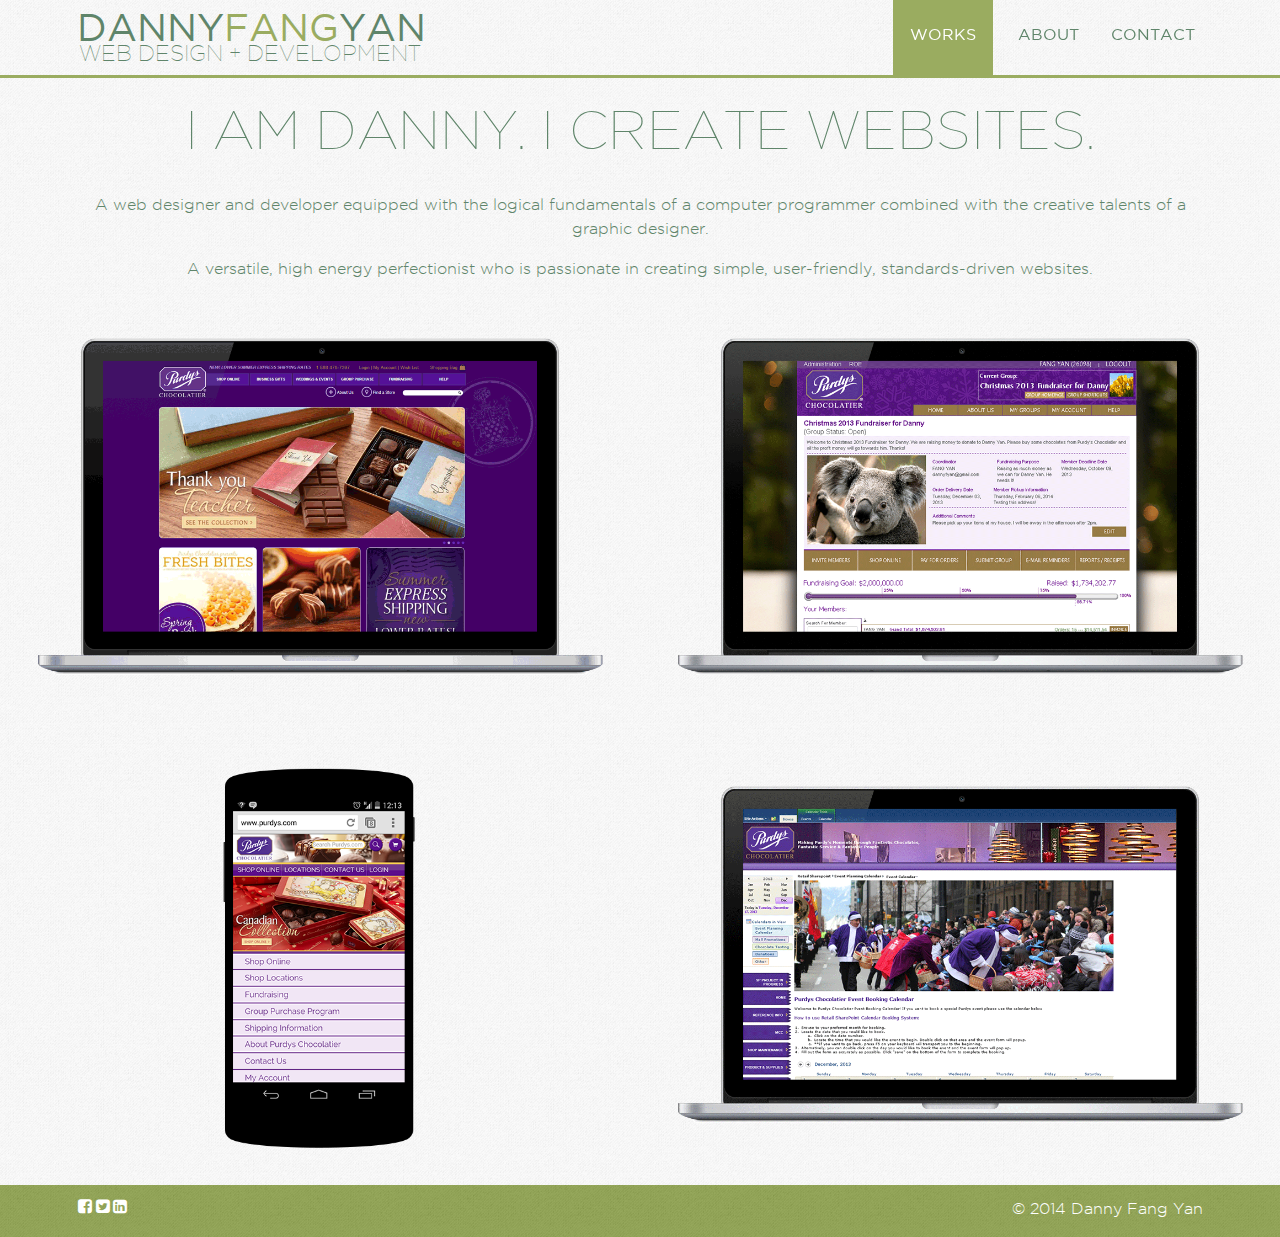
==== index.html @ 168864e3 "Portfolio version 3 - June 27, 2014" ====
<!Doctype HTML>
<html>

<head>
    <meta name="viewport" content="width=device-width, user-scalable=no">
    <meta name="description" content="Danny Fang Yan is a web designer + developer who specializes in simple, standards-driven, user-friendly websites." />
    <title>Danny Fang Yan - Web Design + Development</title>
    <link rel="stylesheet" type="text/css" href="css/reset.css" media="screen">
    <link href="//netdna.bootstrapcdn.com/font-awesome/4.1.0/css/font-awesome.min.css" rel="stylesheet">
    <link rel="stylesheet" type="text/css" href="css/design.css" media="screen">
</head>
<body>
    <header>
        <a href="/">
            <section id="title">
                <h1>
                    <span>DANNY</span><span>FANG</span><span>YAN</span>
                </h1>
                <h2>WEB DESIGN + DEVELOPMENT</h2>
            </section>
        </a>
        <div id="mobileMenu"><i class="fa fa-navicon"></i>
        </div>
        <nav>
            <ul>
                <li id="currentPage"><a href="index.html"><span>WORKS</span></a>
                </li>
                <li><a href="/bio/"><span>ABOUT</span></a>
                </li>
                <li><a href="/contact/"><span>CONTACT</span></a>
                </li>
            </ul>
        </nav>
    </header>
    <div id="middle">
        <div id="bioPreview">
            <!--
            <figure>
                <img src="/images/pic.jpg" alt="Danny Yan" />
            </figure>
            -->
            <article>
                <h2>I am Danny. I create Websites.</h2>
                <p>A web designer and developer equipped with the logical fundamentals of a computer programmer combined with the creative talents of a graphic designer.</p>
                <p>A versatile, high energy perfectionist who is passionate in creating simple, user-friendly, standards-driven websites.</p>
                <aside style="display:none;">
                    <a href="/bio/">
                        <div class="dyButton">More on me</div>
                    </a>
                    <a href="https://www.facebook.com/dfyan" target="_blank">
                        <div class="dyButton">Facebook</div>
                    </a>
                    <a href="https://twitter.com/dannyfangyan" target="_blank">
                        <div class="dyButton">Twitter</div>
                    </a>
                    <a href="http://www.linkedin.com/in/dannyfangyan" target="_blank">
                        <div class="dyButton">LinkedIn</div>
                    </a>
                </aside>
            </article>
            <div class="clear"></div>
        </div>
        <div id="projectContainer">
            <article id="proj_1">
                <a href="/projects/purdys/"><h3><span>Purdys.com</span></h3></a>
            </article>
            <article id="proj_2">
                <a href="/projects/gpp/"><h3><span>Group Purchase and Fundraising</span></h3></a>
            </article>
            <article id="proj_3">
                <a href="/projects/purdys-mobile/"><h3><span>Purdys.com Mobile</span></h3></a>
            </article>
            <article id="proj_4">
                <a href="/projects/sharepoint/"><h3><span>HR + Retail SharePoint</span></h3></a>
            </article>
            <!--
            <article id="proj_5">
                <a href="/projects/inventory/"><h3><span>Inventory Mapping</span></h3></a>
            </article>
            <article id="proj_6">
                <a href="#"><h3><span>My Personal Playground (coming soon)</span></h3></a>
            </article>
-->
            <div class="clear"></div>
        </div>
    </div>
    <footer>
        <aside>
            <a href="https://www.facebook.com/dfyan" target="_blank"><i class="fa fa-facebook-square"></i></a>
            <a href="https://twitter.com/dannyfangyan" target="_blank"><i class="fa fa-twitter-square"></i></a>
            <a href="http://www.linkedin.com/in/dannyfangyan" target="_blank"><i class="fa fa-linkedin-square"></i></a>
        </aside>
        <aside>&copy; 2014 Danny Fang Yan</aside>
    </footer>
    <script type="text/javascript" src="http://code.jquery.com/jquery-1.11.1.min.js"></script>
    <script type="text/javascript" src="../../js/jquery.color.js"></script>
    <script type="text/javascript" src="../../js/fancy.js"></script>
</body>

</html>
---- css/design.css ----
@charset "CP850";
/* FONT FACES :D */
@font-face {
  font-family: gotham_thin;
  src: url("/font/gotham-thin-webfont.eot");
  src: local("☺︎"), url("/font/gotham-thin-webfont.eot?#iefix") format("embedded-opentype"), url("/font/gotham-thin-webfont.woff") format("woff"), url("/font/gotham-thin-webfont.ttf") format("truetype"), url("/font/gotham-thin-webfont.svg#gotham_thinregular") format("svg"); }
@font-face {
  font-family: gotham_book;
  src: url("/font/gotham-book-webfont.eot");
  src: local("☺︎"), url("/font/gotham-book-webfont.eot?#iefix") format("embedded-opentype"), url("/font/gotham-book-webfont.woff") format("woff"), url("/font/gotham-book-webfont.ttf") format("truetype"), url("/font/gotham-book-webfont.svg#gotham_bookregular") format("svg"); }
@font-face {
  font-family: gotham_light;
  src: url("/font/gotham-light-webfont.eot");
  src: local("☺︎"), url("/font/gotham-light-webfont.eot?#iefix") format("embedded-opentype"), url("/font/gotham-light-webfont.woff") format("woff"), url("/font/gotham-light-webfont.ttf") format("truetype"), url("/font/gotham-light-webfont.svg#gotham_lightregular") format("svg"); }
/* SASS Variables that are hidden from you! */
/* Global CSS for all queries */
html {
  overflow-y: scroll;
  font-family: gotham_light, Arial, sans-serif; }

span {
  display: inline-block; }

a {
  color: inherit;
  text-decoration: none; }

.oliveGreen {
  color: #9aac60; }

.goldYellow {
  color: #e9e5e0; }

.dyButton {
  display: inline-block;
  height: 30px;
  width: 140px;
  line-height: 30px;
  text-align: center;
  background: #5f856a;
  text-transform: uppercase;
  color: white;
  border: 1px solid white;
  -webkit-border-radius: 5px;
  -moz-border-radius: 5px;
  -ms-border-radius: 5px;
  border-radius: 5px; }

.clear {
  clear: both; }

.fa:hover {
  color: #a9cfbd; }

/* From 0px to 767px width, do this awesome mobile styling */
@media only screen and (max-width: 819px) {
  body {
    font-size: 14px; }

  header {
    text-align: center;
    font-family: gotham_book, Arial, sans-serif;
    background: url(/images/texture/bdy_color.jpg);
    color: white; }
    header #title {
      padding: 0.2em 0; }
    header h1 {
      font-size: 3em; }
      header h1 span, header h1 span + span + span {
        color: white; }
      header h1 span + span {
        color: #5f856a; }
    header h2 {
      color: #e9e5e0;
      font-size: 1.7em;
      font-family: gotham_thin, Arial, sans-serif; }
    header #mobileMenu {
      display: block;
      background: #616d39;
      cursor: pointer;
      padding: 0.2em 0; }
      header #mobileMenu .fa-navicon {
        font-size: 1.8em;
        padding: 0 0.2em;
        color: #e9e5e0; }
    header #mobileMenu:hover {
      background: #67743c; }
    header nav {
      display: none;
      /* For mobile we will hide this */
      background: #bac692; }
      header nav li {
        border-bottom: 1px solid #616d39;
        color: #616d39; }
        header nav li a {
          display: block;
          padding: 0.3em 0; }
        header nav li a:hover {
          background: #e9e5e0; }
      header nav li:first-of-type {
        border-top: 1px solid #616d39; }

  #middle {
    background: url(/images/texture/bdy.png); }
    #middle article {
      display: block;
      height: 50vw;
      background: grey; }
      #middle article h3 {
        display: block;
        text-align: center;
        text-transform: uppercase;
        height: 100%;
        line-height: 50vw;
        color: white;
        font-family: gotham_book, Arial, sans-serif;
        font-size: 1.8em;
        background: rgba(95, 133, 106, 0.6); }
        #middle article h3 span {
          vertical-align: middle;
          line-height: normal; }
    #middle #projectContainer #proj_1 {
      background: url(/images/pdy01.png);
      background-size: 85%;
      background-repeat: no-repeat;
      background-position: center; }
    #middle #projectContainer #proj_2 {
      background: url(/images/gpp01.png);
      background-size: 85%;
      background-repeat: no-repeat;
      background-position: center; }
    #middle #projectContainer #proj_3 {
      background: url(/images/mobile1.png);
      background-size: 55%;
      background-repeat: no-repeat;
      background-position: center; }
    #middle #projectContainer #proj_4 {
      background: url(/images/hr03.png);
      background-size: 85%;
      background-repeat: no-repeat;
      background-position: center; }
    #middle #projectContainer #proj_5 {
      background: url(/images/map01.jpg);
      background-size: 85%;
      background-repeat: no-repeat;
      background-position: center; }
    #middle #projectContainer #proj_6 {
      background: url(/images/onePager.jpg);
      background-size: 85%;
      background-repeat: no-repeat;
      background-position: center; }
    #middle #projectContainer article:nth-child(even) h3 {
      background: rgba(95, 133, 106, 0.8); }
    #middle #bioPreview {
      display: none; }
    #middle #bio {
      background: url(/images/texture/bdy.jpg);
      color: white;
      padding: 0.5em 1em; }
      #middle #bio figure {
        height: 270px;
        background: url(/images/pic.jpg);
        background-position: center;
        background-repeat: no-repeat;
        background-size: cover; }
      #middle #bio article {
        color: #5f856a;
        height: auto;
        display: inline-block;
        position: relative;
        right: 10px;
        margin: 0;
        background: none;
        padding: 0 1em; }
        #middle #bio article h2 {
          font-size: 2em;
          padding-bottom: 0.2em;
          font-family: gotham_book, Arial, sans-serif; }
        #middle #bio article p, #middle #bio article aside, #middle #bio article h2 {
          padding-top: 1em;
          line-height: 2em; }
        #middle #bio article h2 {
          text-transform: uppercase; }
    #middle #softSkills, #middle #hardSkills, #middle #achievement {
      color: #5f856a;
      padding: 0.5em 1em; }
      #middle #softSkills h2, #middle #hardSkills h2, #middle #achievement h2 {
        font-size: 2em;
        text-transform: uppercase;
        font-family: gotham_book, Arial, sans-serif; }
      #middle #softSkills section, #middle #hardSkills section, #middle #achievement section {
        padding-top: 1em; }
        #middle #softSkills section h2, #middle #hardSkills section h2, #middle #achievement section h2 {
          padding: 0.3em 0;
          font-size: 1.5em;
          font-family: gotham_thin, Arial, sans-serif;
          color: white;
          background: #5f856a;
          text-transform: uppercase;
          text-align: center; }
      #middle #softSkills ul, #middle #hardSkills ul, #middle #achievement ul {
        padding-top: 1em; }
        #middle #softSkills ul li, #middle #hardSkills ul li, #middle #achievement ul li {
          display: inline-block;
          padding: 0.3em 0;
          width: 45%;
          text-indent: -9px;
          margin-left: 10px; }
          #middle #softSkills ul li .fa, #middle #hardSkills ul li .fa, #middle #achievement ul li .fa {
            padding: 0 0.5em; }
      #middle #softSkills .ulOne, #middle #hardSkills .ulOne, #middle #achievement .ulOne {
        color: #9aac60; }
        #middle #softSkills .ulOne h2, #middle #hardSkills .ulOne h2, #middle #achievement .ulOne h2 {
          background: #9aac60; }
      #middle #softSkills .ulThree, #middle #hardSkills .ulThree, #middle #achievement .ulThree {
        color: #3a4847; }
        #middle #softSkills .ulThree h2, #middle #hardSkills .ulThree h2, #middle #achievement .ulThree h2 {
          background: #3a4847; }
      #middle #softSkills aside, #middle #hardSkills aside, #middle #achievement aside {
        text-align: right;
        font-family: gotham_book, Arial, sans-serif;
        font-size: 1.1em; }
    #middle #achievement ul li {
      text-indent: -1.3em;
      margin-left: 1.6em;
      width: 45%; }
    #middle #project {
      color: #5f856a; }
      #middle #project h2 {
        font-size: 2.3em;
        padding: 1em 0;
        text-transform: uppercase;
        text-align: center;
        background: url(/images/texture/teal.jpg);
        color: white;
        font-family: gotham_light, Arial, sans-serif;
        border-bottom: 1px dashed #5f856a; }
      #middle #project > p {
        font-size: 1.8em;
        text-align: center;
        background: #3a4847;
        color: white;
        font-family: gotham_thin, Arial, sans-serif;
        opacity: 0.9; }
        #middle #project > p a {
          padding: 0.4em 0;
          display: block; }
        #middle #project > p a:hover {
          background: #68807f; }
      #middle #project .crop-container {
        width: 100%;
        overflow: hidden;
        margin: 0.2em 0; }
        #middle #project .crop-container img {
          display: block;
          width: 100%; }
      #middle #project article {
        background: inherit;
        display: inline-block;
        padding-top: 4em;
        height: auto; }
        #middle #project article h2 {
          border: none;
          font-family: gotham_thin, Arial, sans-serif;
          padding: 0.2em 0;
          font-weight: bold;
          background: transparent;
          color: #5f856a; }
        #middle #project article ul {
          list-style-type: square;
          margin: 0 auto; }
          #middle #project article ul li {
            text-align: left;
            padding: 0.5em 1em;
            line-height: 2em; }
        #middle #project article p {
          line-height: 2em;
          padding: 0.3em 1em; }
    #middle #contact-form {
      width: 100%;
      margin: 2em 0;
      background: transparent;
      -webkit-border-radius: 5px;
      -moz-border-radius: 5px;
      -ms-border-radius: 5px;
      border-radius: 5px;
      color: #5f856a; }
      #middle #contact-form h3 {
        display: block;
        text-align: center;
        text-transform: uppercase;
        line-height: inherit;
        font-family: gotham_light, Arial, sans-serif;
        font-size: 3em;
        opacity: 1;
        padding: 0.5em;
        color: #5f856a;
        background: transparent; }
      #middle #contact-form h4 {
        line-height: 1.5em;
        text-align: center; }
      #middle #contact-form h5 {
        padding: 1em 0;
        text-align: center;
        font-size: 2em;
        font-weight: bold; }
        #middle #contact-form h5 u {
          text-decoration: none;
          border-top: 1px dashed #5f856a;
          border-bottom: 1px dashed #5f856a;
          padding: 0.2em 0; }
        #middle #contact-form h5 u:hover {
          color: #a9cfbd;
          border-color: #a9cfbd; }
      #middle #contact-form aside {
        padding: 0.4em 0;
        text-align: center;
        font-size: 5em; }
      #middle #contact-form input[type="text"],
      #middle #contact-form input[type="email"],
      #middle #contact-form textarea {
        width: 100%;
        border: 1px solid #CCC;
        background: #FFF;
        padding: 0.3em 0;
        margin: 0.3em 0;
        border-radius: 5px; }
      #middle #contact-form textarea {
        height: 200px; }
      #middle #contact-form button[type="submit"] {
        cursor: pointer;
        width: 100%;
        border: none;
        background: #5f856a;
        color: #FFF;
        margin: 0 0 5px;
        padding: 10px;
        border-radius: 5px;
        font-size: 20px; }
      #middle #contact-form button[type="submit"]:hover {
        background: #3a4847; }

  footer {
    padding: 1em 0;
    text-align: right;
    color: white;
    background: url(/images/texture/bdy_color.jpg);
    clear: both; }
    footer aside {
      display: inline; }
      footer aside i {
        position: relative;
        top: -0.2em;
        font-size: 2em;
        float: left;
        padding: 0 0.1em; }
    footer aside + aside {
      padding-right: 0.5em; } }
@media only screen and (min-width: 820px) {
  body {
    font-size: 16px; }

  header {
    text-align: left;
    position: fixed;
    width: 100%;
    height: 75px;
    font-family: gotham_book, Arial, sans-serif;
    background: url(/images/texture/bdy.png);
    color: white;
    border-bottom: 3px solid #9aac60;
    z-index: 10; }
    header #title {
      padding-left: 0.9em;
      position: relative;
      top: 0.5em;
      display: inline-block; }
    header h1 {
      font-size: 2.4em; }
      header h1 span, header h1 span + span + span {
        color: #5f856a; }
      header h1 span + span {
        color: #9aac60; }
    header h2 {
      position: relative;
      left: 0.1em;
      top: -0.2em;
      color: #5f856a;
      font-size: 1.4em;
      font-family: gotham_thin, Arial, sans-serif; }
    header #mobileMenu {
      display: none; }
    header nav {
      position: absolute;
      right: 0.8em;
      bottom: 0;
      height: 100%; }
      header nav ul {
        height: 100%; }
        header nav ul li {
          display: inline-block;
          height: 100%;
          min-width: 100px;
          text-align: center;
          color: #5f856a; }
          header nav ul li a {
            display: block;
            position: relative;
            height: 100%; }
            header nav ul li a span {
              position: relative;
              top: 35%; }
        header nav ul #currentPage {
          background: #9aac60;
          color: white; }

  #middle {
    background: url(/images/texture/bdy.png);
    position: relative;
    padding-top: 75px; }
    #middle article[id^="proj"] {
      display: block;
      height: 35vw;
      width: 50%;
      float: left;
      margin: 0;
      background: grey; }
    #middle #proj_1 {
      background: url(/images/pdy01.png);
      background-size: 100%;
      background-repeat: no-repeat; }
    #middle #proj_2 {
      background: url(/images/gpp01.png);
      background-size: 100%; }
    #middle #proj_3 {
      background: url(/images/mobile1.png);
      background-size: 70%;
      background-repeat: none;
      background-position: center; }
    #middle #proj_4 {
      background: url(/images/hr03.png);
      background-size: 100%; }
    #middle #proj_5 {
      background: url(/images/map01.jpg);
      background-size: 100%; }
    #middle #proj_6 {
      background: url(/images/onePager.jpg);
      background-size: 100%; }
    #middle h3 {
      display: block;
      text-align: center;
      text-transform: uppercase;
      height: 100%;
      line-height: 35vw;
      color: white;
      font-family: gotham_book, Arial, sans-serif;
      font-size: 1.8em;
      background-color: rgba(95, 133, 106, 0.9); }
      #middle h3 span {
        vertical-align: middle;
        line-height: normal; }
    #middle #bio, #middle #bioPreview {
      color: #5f856a;
      padding: 0.5em 1em; }
      #middle #bio figure, #middle #bioPreview figure {
        width: 33%;
        height: 270px;
        background: url(/images/pic.jpg);
        background-position: center;
        background-repeat: no-repeat;
        background-size: cover;
        float: left; }
      #middle #bio article, #middle #bioPreview article {
        float: right;
        width: 64.55%;
        height: auto;
        display: inline-block;
        position: relative;
        right: 10px;
        margin: 0;
        background: none; }
        #middle #bio article h2, #middle #bioPreview article h2 {
          font-size: 2em;
          padding-bottom: 0.2em; }
        #middle #bio article p, #middle #bio article aside, #middle #bioPreview article p, #middle #bioPreview article aside {
          padding-top: 1em;
          line-height: 1.5em; }
        #middle #bio article h2, #middle #bioPreview article h2 {
          text-transform: uppercase; }
      #middle #bio .fa, #middle #bioPreview .fa {
        padding-right: 0.5em; }
      #middle #bio aside .fa, #middle #bioPreview aside .fa {
        font-size: 2.5em;
        padding: 0; }
    #middle #bioPreview article {
      width: 100%;
      float: none;
      display: block;
      position: relative;
      line-height: 2.5em;
      left: 0; }
      #middle #bioPreview article h2 {
        font-size: 5.5vw;
        padding: 0.5em 0;
        text-align: center;
        font-family: gotham_thin; }
    #middle #hardSkills, #middle #achievement {
      color: #5f856a;
      padding: 0.5em 1em; }
      #middle #hardSkills h2, #middle #achievement h2 {
        font-size: 2em;
        text-transform: uppercase;
        font-family: gotham_book, Arial, sans-serif;
        text-align: center; }
      #middle #hardSkills section, #middle #achievement section {
        padding-top: 1em; }
        #middle #hardSkills section h2, #middle #achievement section h2 {
          padding: 0.3em 0;
          font-size: 1.5em;
          font-family: gotham_thin, Arial, sans-serif;
          color: white;
          background: #5f856a;
          text-transform: uppercase;
          text-align: center; }
      #middle #hardSkills ul li, #middle #achievement ul li {
        display: inline-block;
        padding: 0.3em 0;
        width: 49%; }
        #middle #hardSkills ul li .fa, #middle #achievement ul li .fa {
          padding-right: 0.5em; }
      #middle #hardSkills ul li:nth-child(odd), #middle #achievement ul li:nth-child(odd) {
        text-align: right;
        padding-right: 0.4em; }
        #middle #hardSkills ul li:nth-child(odd) .fa, #middle #achievement ul li:nth-child(odd) .fa {
          float: right;
          padding-left: 0.5em;
          clear: right; }
      #middle #hardSkills .ulOne, #middle #achievement .ulOne {
        color: #9aac60; }
        #middle #hardSkills .ulOne h2, #middle #achievement .ulOne h2 {
          background: #9aac60; }
      #middle #hardSkills .ulThree, #middle #achievement .ulThree {
        color: #3a4847; }
        #middle #hardSkills .ulThree h2, #middle #achievement .ulThree h2 {
          background: #3a4847; }
      #middle #hardSkills aside, #middle #achievement aside {
        text-align: right;
        font-family: gotham_light, Arial, sans-serif;
        text-transform: uppercase;
        font-size: 1em;
        padding-top: 0.7em; }
    #middle #softSkills ul {
      padding-top: 0.5em; }
      #middle #softSkills ul li {
        display: inline-block;
        padding: 0.2em 0;
        width: 49%; }
        #middle #softSkills ul li .fa {
          padding: none; }
    #middle #project {
      color: #5f856a; }
      #middle #project h2 {
        font-size: 4em;
        text-transform: uppercase;
        text-align: center;
        background: url(/images/texture/teal.jpg);
        color: white;
        font-family: gotham_light, Arial, sans-serif;
        border-bottom: 1px dashed #5f856a;
        padding: 1em 0; }
      #middle #project > p {
        font-size: 2em;
        text-align: center;
        background: #3a4847;
        color: white;
        font-family: gotham_thin, Arial, sans-serif;
        opacity: 0.9; }
        #middle #project > p a {
          padding: 0.3em 0;
          display: block; }
        #middle #project > p a:hover {
          background: #68807f; }
      #middle #project .crop-container {
        width: 49.5%;
        margin: 0.25% 0.25%;
        float: left;
        overflow: hidden; }
        #middle #project .crop-container img {
          display: block;
          width: 100%; }
      #middle #project article {
        background: inherit;
        display: block;
        width: 50%;
        float: left;
        height: auto;
        margin: 0;
        border: none; }
        #middle #project article h2 {
          font-size: 2em;
          border: none;
          font-family: gotham_light, Arial, sans-serif;
          padding: 0.5em 0;
          font-weight: bold;
          background: inherit;
          color: #5f856a; }
        #middle #project article ul {
          width: 90%;
          margin: 0 auto; }
          #middle #project article ul li {
            text-align: left;
            padding: 0.5em;
            line-height: 2em; }
        #middle #project article p {
          line-height: 2em;
          padding: 0.3em 1em; }
    #middle #contact-form {
      width: 50%;
      margin: 2em auto;
      background: transparent;
      padding: 1em;
      -webkit-border-radius: 5px;
      -moz-border-radius: 5px;
      -ms-border-radius: 5px;
      border-radius: 5px;
      color: #5f856a; }
      #middle #contact-form h3 {
        display: block;
        text-align: center;
        text-transform: uppercase;
        line-height: inherit;
        font-family: gotham_light, Arial, sans-serif;
        font-size: 3em;
        opacity: 1;
        padding: 0.5em;
        color: #5f856a;
        background: transparent; }
      #middle #contact-form h4 {
        line-height: 1.5em;
        text-align: center; }
      #middle #contact-form h5 {
        padding: 1em 0;
        text-align: center;
        font-size: 3em;
        font-weight: bold; }
        #middle #contact-form h5 u {
          text-decoration: none;
          border-top: 1px dashed #5f856a;
          border-bottom: 1px dashed #5f856a;
          padding: 0.2em 0; }
        #middle #contact-form h5 u:hover {
          color: #a9cfbd;
          border-color: #a9cfbd; }
      #middle #contact-form aside {
        padding: 0.4em 0;
        text-align: center;
        font-size: 5em; }
      #middle #contact-form input[type="text"],
      #middle #contact-form input[type="email"],
      #middle #contact-form textarea {
        width: 100%;
        border: 1px solid #CCC;
        background: #FFF;
        padding: 0.3em 0;
        margin: 0.3em 0;
        border-radius: 5px; }
      #middle #contact-form textarea {
        height: 200px; }
      #middle #contact-form button[type="submit"] {
        cursor: pointer;
        width: 100%;
        border: none;
        background: #5f856a;
        color: #FFF;
        margin: 0 0 5px;
        padding: 10px;
        border-radius: 5px;
        font-size: 20px; }
      #middle #contact-form button[type="submit"]:hover {
        background: #3a4847; }

  footer {
    padding: 1em 0;
    text-align: right;
    color: white;
    background: url(/images/texture/bdy_color.jpg);
    height: 20px; }
    footer aside {
      display: inline; }
      footer aside i {
        position: relative;
        left: 0.4em;
        top: -0.2em;
        font-size: 2em;
        float: left;
        padding: 0 0.1em; }
    footer aside + aside {
      padding-right: 1em; } }
/* FOR EXTREMELY LARGE MONITORS */
@media only screen and (min-width: 1280px) {
  header #title {
    padding-left: 6%; }
  header nav {
    right: 6%; }

  #middle #projectContainer {
    width: 100%; }
  #middle article[id^="proj"] {
    display: block;
    height: 35vw;
    width: 50%;
    float: left;
    margin: 0;
    background: grey; }
  #middle h3 {
    line-height: 35vw; }
  #middle #bio {
    color: #5f856a;
    padding: 0.5em 1em;
    width: 88%;
    margin: 0 auto; }
  #middle #bioPreview article {
    width: 89%;
    margin: 0 auto;
    float: none;
    display: block;
    text-align: center; }
    #middle #bioPreview article h2 {
      font-size: 4.2vw; }
  #middle #hardSkills, #middle #achievement {
    color: #5f856a;
    padding: 0.5em 1em;
    width: 88%;
    margin: 0 auto; }
    #middle #hardSkills section, #middle #achievement section {
      padding-top: 1em;
      width: 33%;
      float: left; }
      #middle #hardSkills section ul, #middle #achievement section ul {
        padding-top: 0.5em; }
        #middle #hardSkills section ul li, #middle #achievement section ul li {
          display: inline-block;
          padding: 0.2em 0;
          width: 49%; }
          #middle #hardSkills section ul li .fa, #middle #achievement section ul li .fa {
            padding: none; }
        #middle #hardSkills section ul li:nth-child(odd), #middle #achievement section ul li:nth-child(odd) {
          text-align: right;
          padding: 0; }
          #middle #hardSkills section ul li:nth-child(odd) .fa, #middle #achievement section ul li:nth-child(odd) .fa {
            float: right;
            clear: right; }
  #middle #project {
    color: #5f856a; }
    #middle #project h2 {
      font-size: 4em;
      text-transform: uppercase;
      text-align: center;
      background: url(/images/texture/teal.jpg);
      color: white;
      font-family: gotham_light, Arial, sans-serif;
      border-bottom: 1px dashed #5f856a;
      padding: 0.5em 0; }
      #middle #project h2 span {
        width: 88%;
        margin: 0 auto; }
    #middle #project > p {
      font-size: 2em;
      text-align: center;
      background: #3a4847;
      color: white;
      font-family: gotham_thin, Arial, sans-serif;
      opacity: 0.9; }
      #middle #project > p a {
        padding: 0.2em 0;
        display: block; }
      #middle #project > p a:hover {
        background: #68807f; }
    #middle #project #projectInfoContainer {
      width: 88%;
      margin: 0 auto; }
    #middle #project article {
      background: inherit;
      display: block;
      height: auto;
      border: none;
      margin: 0 auto; }
      #middle #project article h2 {
        font-size: 2em;
        border: none;
        font-family: gotham_light, Arial, sans-serif;
        padding: 0.5em 0;
        font-weight: bold;
        background: inherit;
        color: #5f856a; }
      #middle #project article ul {
        text-align: center; }
        #middle #project article ul li {
          padding: 0.5em; }
      #middle #project article p {
        padding: 0.3em 1em; }

  footer aside {
    display: inline; }
    footer aside i {
      position: relative;
      left: 6%;
      top: -0.2em;
      font-size: 2em;
      float: left;
      padding: 0 0.1em; }
  footer aside + aside {
    padding-right: 6%; } }
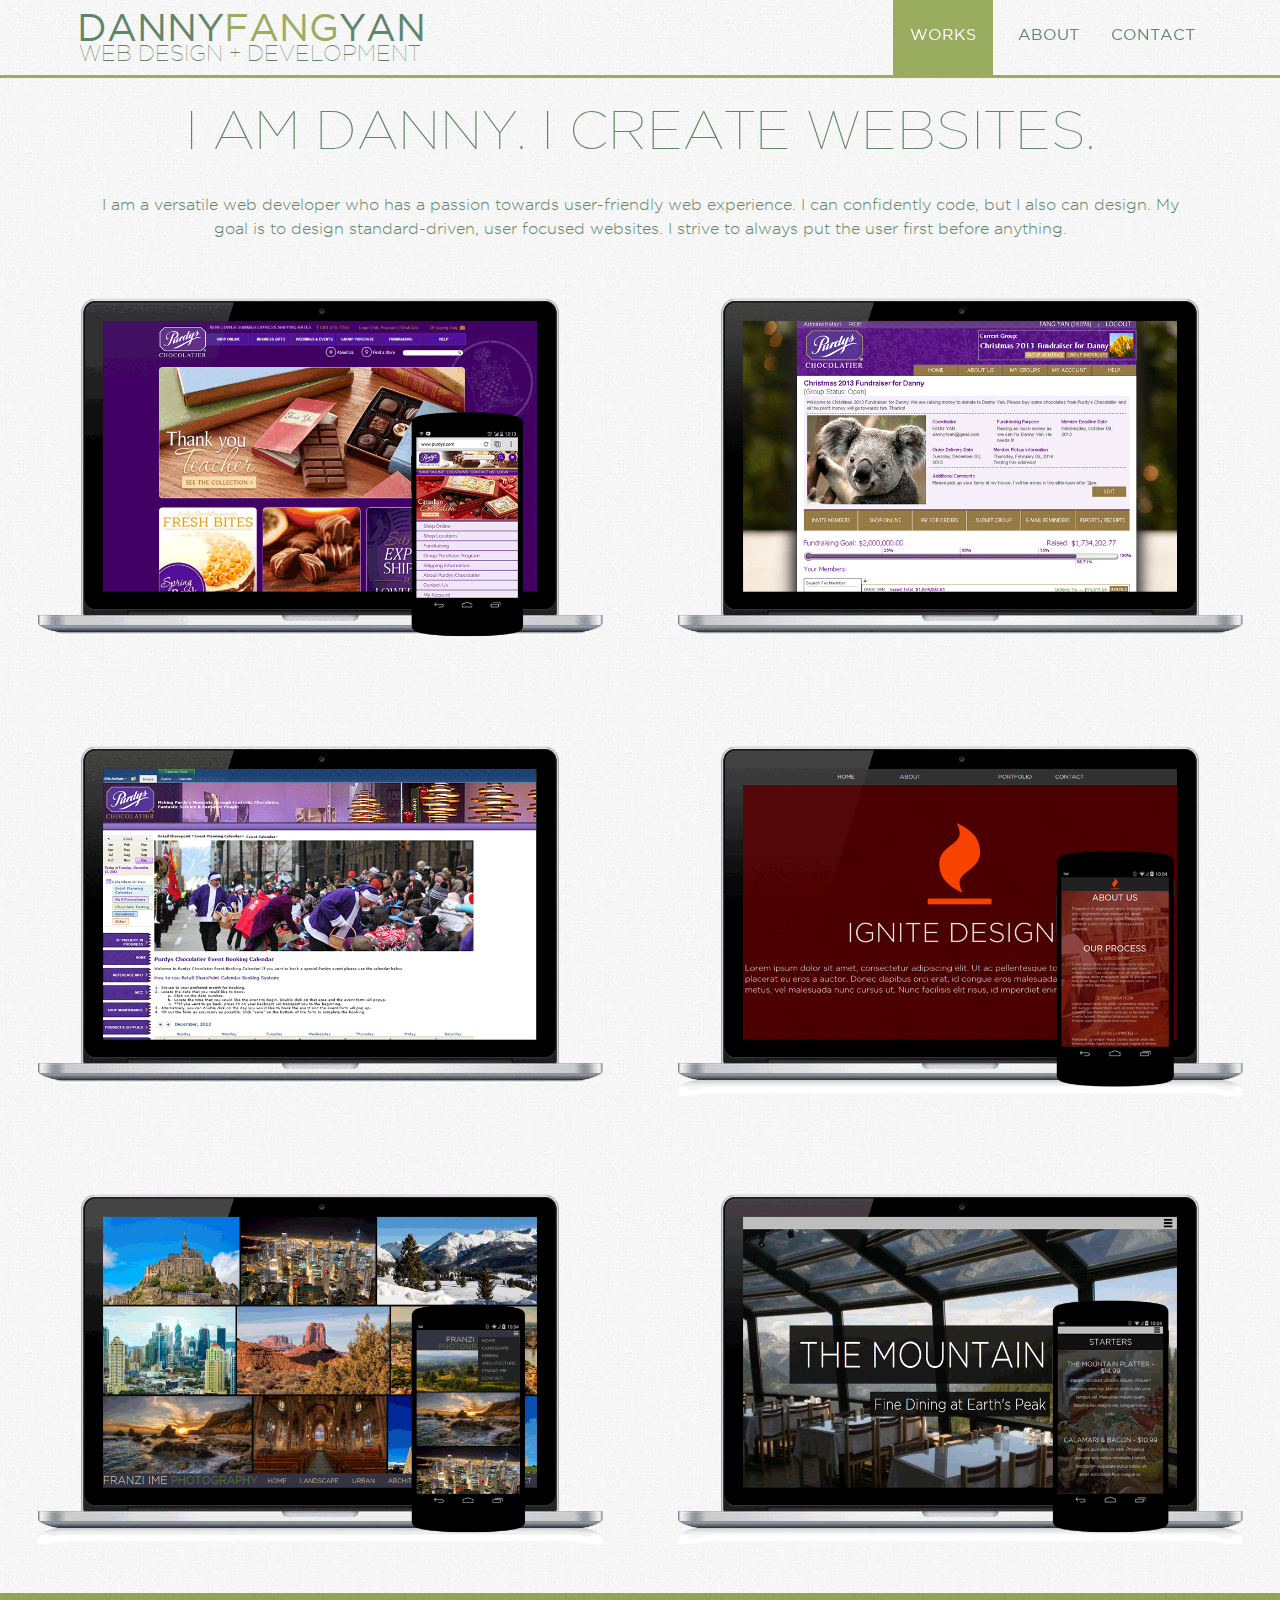
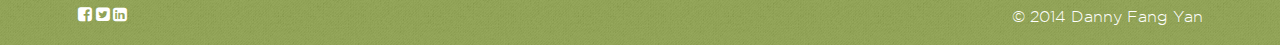
==== commit 3809f941: "added additional web projects" ====
--- a/index.html
+++ b/index.html
@@ -41,8 +41,7 @@
             -->
             <article>
                 <h2>I am Danny. I create Websites.</h2>
-                <p>A web designer and developer equipped with the logical fundamentals of a computer programmer combined with the creative talents of a graphic designer.</p>
-                <p>A versatile, high energy perfectionist who is passionate in creating simple, user-friendly, standards-driven websites.</p>
+                <p>I am a versatile web developer who has a passion towards user-friendly web experience. I can confidently code, but I also can design. My goal is to design standard-driven, user focused websites. I strive to always put the user first before anything.</p>
                 <aside style="display:none;">
                     <a href="/bio/">
                         <div class="dyButton">More on me</div>
@@ -67,20 +66,21 @@
             <article id="proj_2">
                 <a href="/projects/gpp/"><h3><span>Group Purchase and Fundraising</span></h3></a>
             </article>
-            <article id="proj_3">
+<!--            <article id="proj_3">
                 <a href="/projects/purdys-mobile/"><h3><span>Purdys.com Mobile</span></h3></a>
-            </article>
+            </article>-->
             <article id="proj_4">
                 <a href="/projects/sharepoint/"><h3><span>HR + Retail SharePoint</span></h3></a>
             </article>
-            <!--
             <article id="proj_5">
-                <a href="/projects/inventory/"><h3><span>Inventory Mapping</span></h3></a>
+                <a href="/projects/ignite/"><h3><span>Ignite Designs</span></h3></a>
             </article>
             <article id="proj_6">
-                <a href="#"><h3><span>My Personal Playground (coming soon)</span></h3></a>
+                <a href="/projects/franzi/"><h3><span>Franzi Ime Photography</span></h3></a>
             </article>
--->
+            <article id="proj_7">
+                <a href="/projects/mountain/"><h3><span>The Mountain Top</span></h3></a>
+            </article>
             <div class="clear"></div>
         </div>
     </div>
--- a/css/design.css
+++ b/css/design.css
@@ -60,19 +60,19 @@
   header {
     text-align: center;
     font-family: gotham_book, Arial, sans-serif;
-    background: url(/images/texture/bdy_color.jpg);
+    background: url(/images/texture/bdy.png);
     color: white; }
     header #title {
       padding: 0.2em 0; }
     header h1 {
-      font-size: 3em; }
+      font-size: 10vw; }
       header h1 span, header h1 span + span + span {
-        color: white; }
+        color: #5f856a; }
       header h1 span + span {
-        color: #5f856a; }
+        color: #9aac60; }
     header h2 {
-      color: #e9e5e0;
-      font-size: 1.7em;
+      color: #5f856a;
+      font-size: 5.5vw;
       font-family: gotham_thin, Arial, sans-serif; }
     header #mobileMenu {
       display: block;
@@ -114,7 +114,7 @@
         line-height: 50vw;
         color: white;
         font-family: gotham_book, Arial, sans-serif;
-        font-size: 1.8em;
+        font-size: 3em;
         background: rgba(95, 133, 106, 0.6); }
         #middle article h3 span {
           vertical-align: middle;
@@ -140,12 +140,17 @@
       background-repeat: no-repeat;
       background-position: center; }
     #middle #projectContainer #proj_5 {
-      background: url(/images/map01.jpg);
+      background: url(/images/ignite01.png);
       background-size: 85%;
       background-repeat: no-repeat;
       background-position: center; }
     #middle #projectContainer #proj_6 {
-      background: url(/images/onePager.jpg);
+      background: url(/images/franzi01.png);
+      background-size: 85%;
+      background-repeat: no-repeat;
+      background-position: center; }
+    #middle #projectContainer #proj_7 {
+      background: url(/images/mountain01.png);
       background-size: 85%;
       background-repeat: no-repeat;
       background-position: center; }
@@ -174,17 +179,22 @@
         padding: 0 1em; }
         #middle #bio article h2 {
           font-size: 2em;
-          padding-bottom: 0.2em;
+          line-height: 10%;
           font-family: gotham_book, Arial, sans-serif; }
         #middle #bio article p, #middle #bio article aside, #middle #bio article h2 {
           padding-top: 1em;
           line-height: 2em; }
         #middle #bio article h2 {
           text-transform: uppercase; }
+        #middle #bio article aside {
+          text-align: center; }
+          #middle #bio article aside .fa {
+            font-size: 3em; }
     #middle #softSkills, #middle #hardSkills, #middle #achievement {
       color: #5f856a;
       padding: 0.5em 1em; }
       #middle #softSkills h2, #middle #hardSkills h2, #middle #achievement h2 {
+        text-align: center;
         font-size: 2em;
         text-transform: uppercase;
         font-family: gotham_book, Arial, sans-serif; }
@@ -441,10 +451,13 @@
       background: url(/images/hr03.png);
       background-size: 100%; }
     #middle #proj_5 {
-      background: url(/images/map01.jpg);
+      background: url(/images/ignite01.png);
       background-size: 100%; }
     #middle #proj_6 {
-      background: url(/images/onePager.jpg);
+      background: url(/images/franzi01.png);
+      background-size: 100%; }
+    #middle #proj_7 {
+      background: url(/images/mountain01.png);
       background-size: 100%; }
     #middle h3 {
       display: block;
@@ -454,7 +467,7 @@
       line-height: 35vw;
       color: white;
       font-family: gotham_book, Arial, sans-serif;
-      font-size: 1.8em;
+      font-size: 3em;
       background-color: rgba(95, 133, 106, 0.9); }
       #middle h3 span {
         vertical-align: middle;
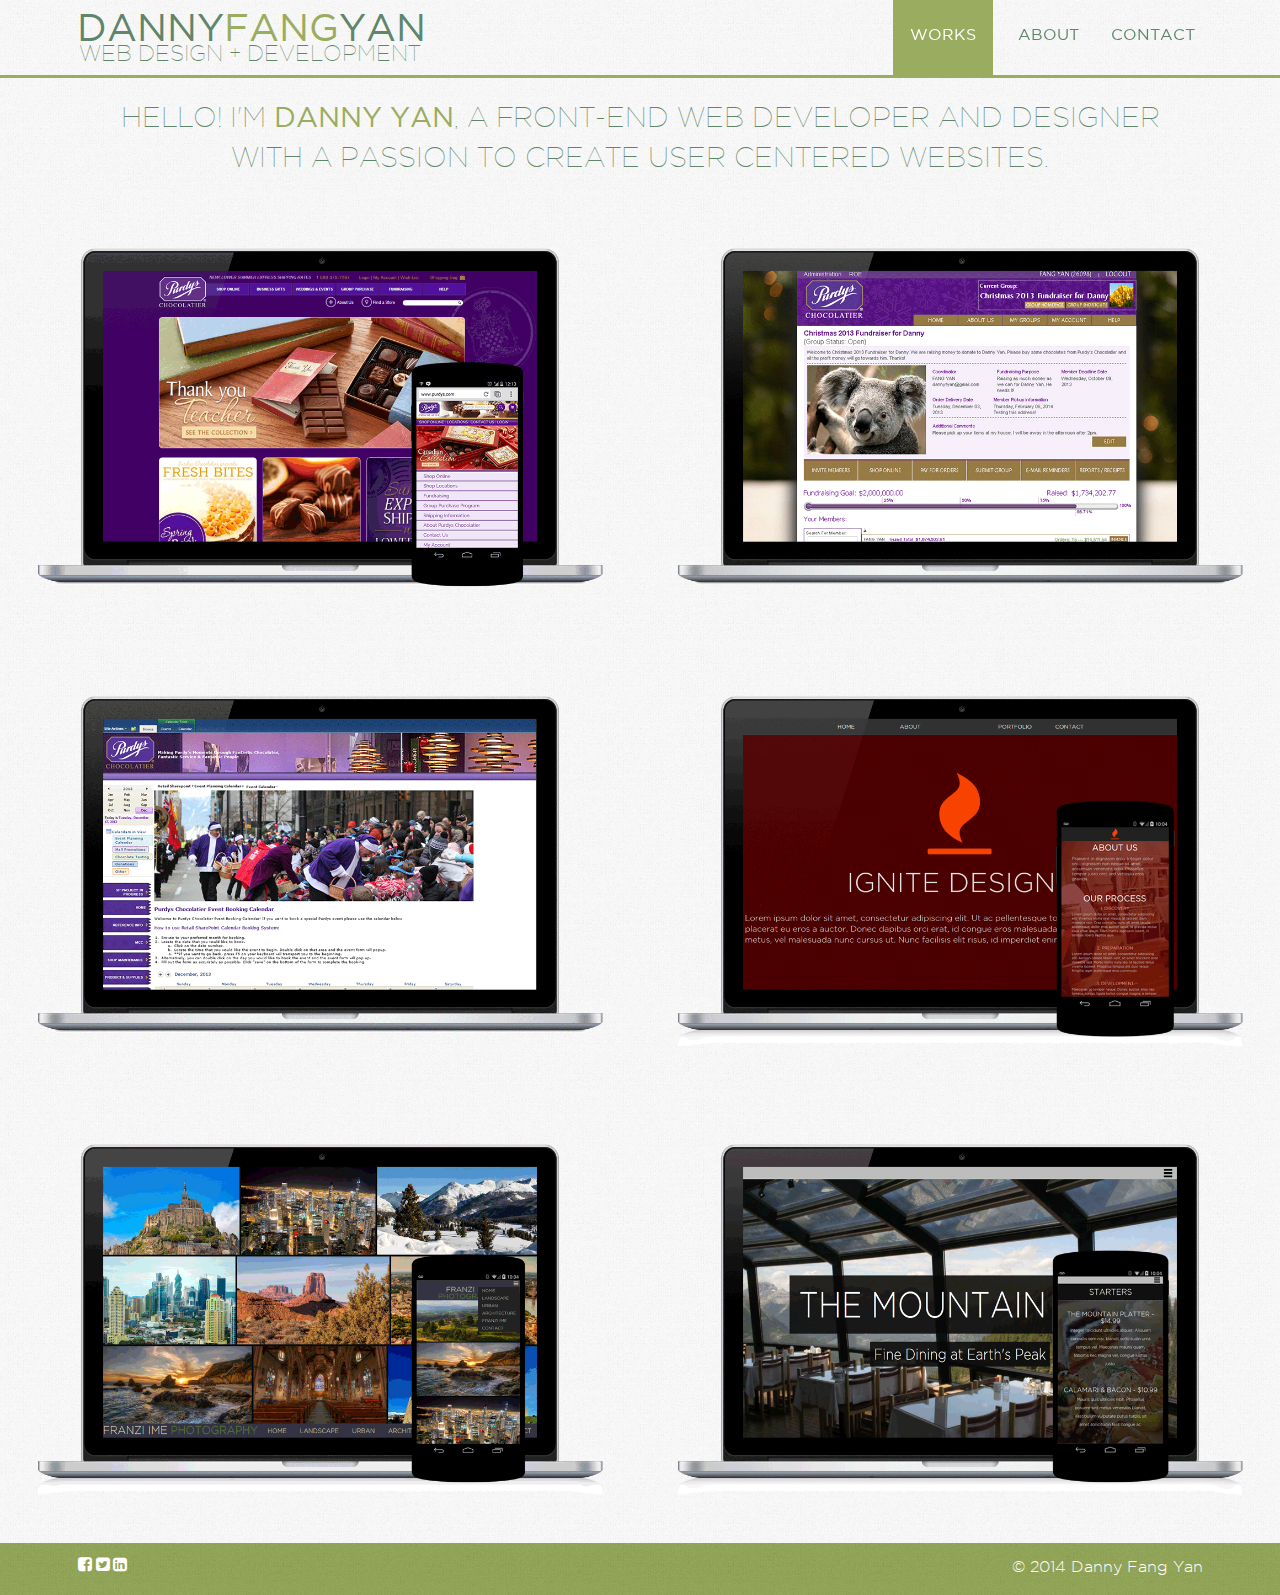
==== commit 4bcb9183: "worked on re-writing content" ====
--- a/index.html
+++ b/index.html
@@ -3,7 +3,9 @@
 
 <head>
     <meta name="viewport" content="width=device-width, user-scalable=no">
-    <meta name="description" content="Danny Fang Yan is a web designer + developer who specializes in simple, standards-driven, user-friendly websites." />
+    <meta name="description" content="A versatile web developer who has a passion in designing user-friendly web experience. Focused on always putting the user first in any web design." />
+    <meta name="robots" content="index, follow" />
+    <meta name="keywords" content="HTML5, CSS3, Javascript, CMS, Web Design, Web Development, Danny Yan" />
     <title>Danny Fang Yan - Web Design + Development</title>
     <link rel="stylesheet" type="text/css" href="css/reset.css" media="screen">
     <link href="//netdna.bootstrapcdn.com/font-awesome/4.1.0/css/font-awesome.min.css" rel="stylesheet">
@@ -40,8 +42,7 @@
             </figure>
             -->
             <article>
-                <h2>I am Danny. I create Websites.</h2>
-                <p>I am a versatile web developer who has a passion towards user-friendly web experience. I can confidently code, but I also can design. My goal is to design standard-driven, user focused websites. I strive to always put the user first before anything.</p>
+                <h2>Hello! I'm <span>Danny Yan</span>, a front-end web developer and designer with a passion to create user centered websites. </h2>
                 <aside style="display:none;">
                     <a href="/bio/">
                         <div class="dyButton">More on me</div>
--- a/css/design.css
+++ b/css/design.css
@@ -468,7 +468,7 @@
       color: white;
       font-family: gotham_book, Arial, sans-serif;
       font-size: 3em;
-      background-color: rgba(95, 133, 106, 0.9); }
+      background-color: rgba(95, 133, 106, 0.93); }
       #middle h3 span {
         vertical-align: middle;
         line-height: normal; }
@@ -494,12 +494,11 @@
         background: none; }
         #middle #bio article h2, #middle #bioPreview article h2 {
           font-size: 2em;
-          padding-bottom: 0.2em; }
+          padding-bottom: 0.2em;
+          text-transform: uppercase; }
         #middle #bio article p, #middle #bio article aside, #middle #bioPreview article p, #middle #bioPreview article aside {
           padding-top: 1em;
           line-height: 1.5em; }
-        #middle #bio article h2, #middle #bioPreview article h2 {
-          text-transform: uppercase; }
       #middle #bio .fa, #middle #bioPreview .fa {
         padding-right: 0.5em; }
       #middle #bio aside .fa, #middle #bioPreview aside .fa {
@@ -513,10 +512,13 @@
       line-height: 2.5em;
       left: 0; }
       #middle #bioPreview article h2 {
-        font-size: 5.5vw;
+        font-size: 2.2vw;
         padding: 0.5em 0;
         text-align: center;
         font-family: gotham_thin; }
+      #middle #bioPreview article span {
+        font-family: gotham_book;
+        color: #9aac60; }
     #middle #hardSkills, #middle #achievement {
       color: #5f856a;
       padding: 0.5em 1em; }
@@ -562,14 +564,16 @@
         text-transform: uppercase;
         font-size: 1em;
         padding-top: 0.7em; }
-    #middle #softSkills ul {
-      padding-top: 0.5em; }
-      #middle #softSkills ul li {
-        display: inline-block;
-        padding: 0.2em 0;
-        width: 49%; }
-        #middle #softSkills ul li .fa {
-          padding: none; }
+    #middle #softSkills {
+      padding-top: 1em; }
+      #middle #softSkills ul {
+        padding-top: 0.5em; }
+        #middle #softSkills ul li {
+          display: inline-block;
+          padding: 0.2em 0;
+          width: 49%; }
+          #middle #softSkills ul li .fa {
+            padding: none; }
     #middle #project {
       color: #5f856a; }
       #middle #project h2 {
@@ -738,8 +742,6 @@
     float: none;
     display: block;
     text-align: center; }
-    #middle #bioPreview article h2 {
-      font-size: 4.2vw; }
   #middle #hardSkills, #middle #achievement {
     color: #5f856a;
     padding: 0.5em 1em;
@@ -792,6 +794,8 @@
     #middle #project #projectInfoContainer {
       width: 88%;
       margin: 0 auto; }
+    #middle #project article:first-of-type {
+      padding: 3em 0; }
     #middle #project article {
       background: inherit;
       display: block;
